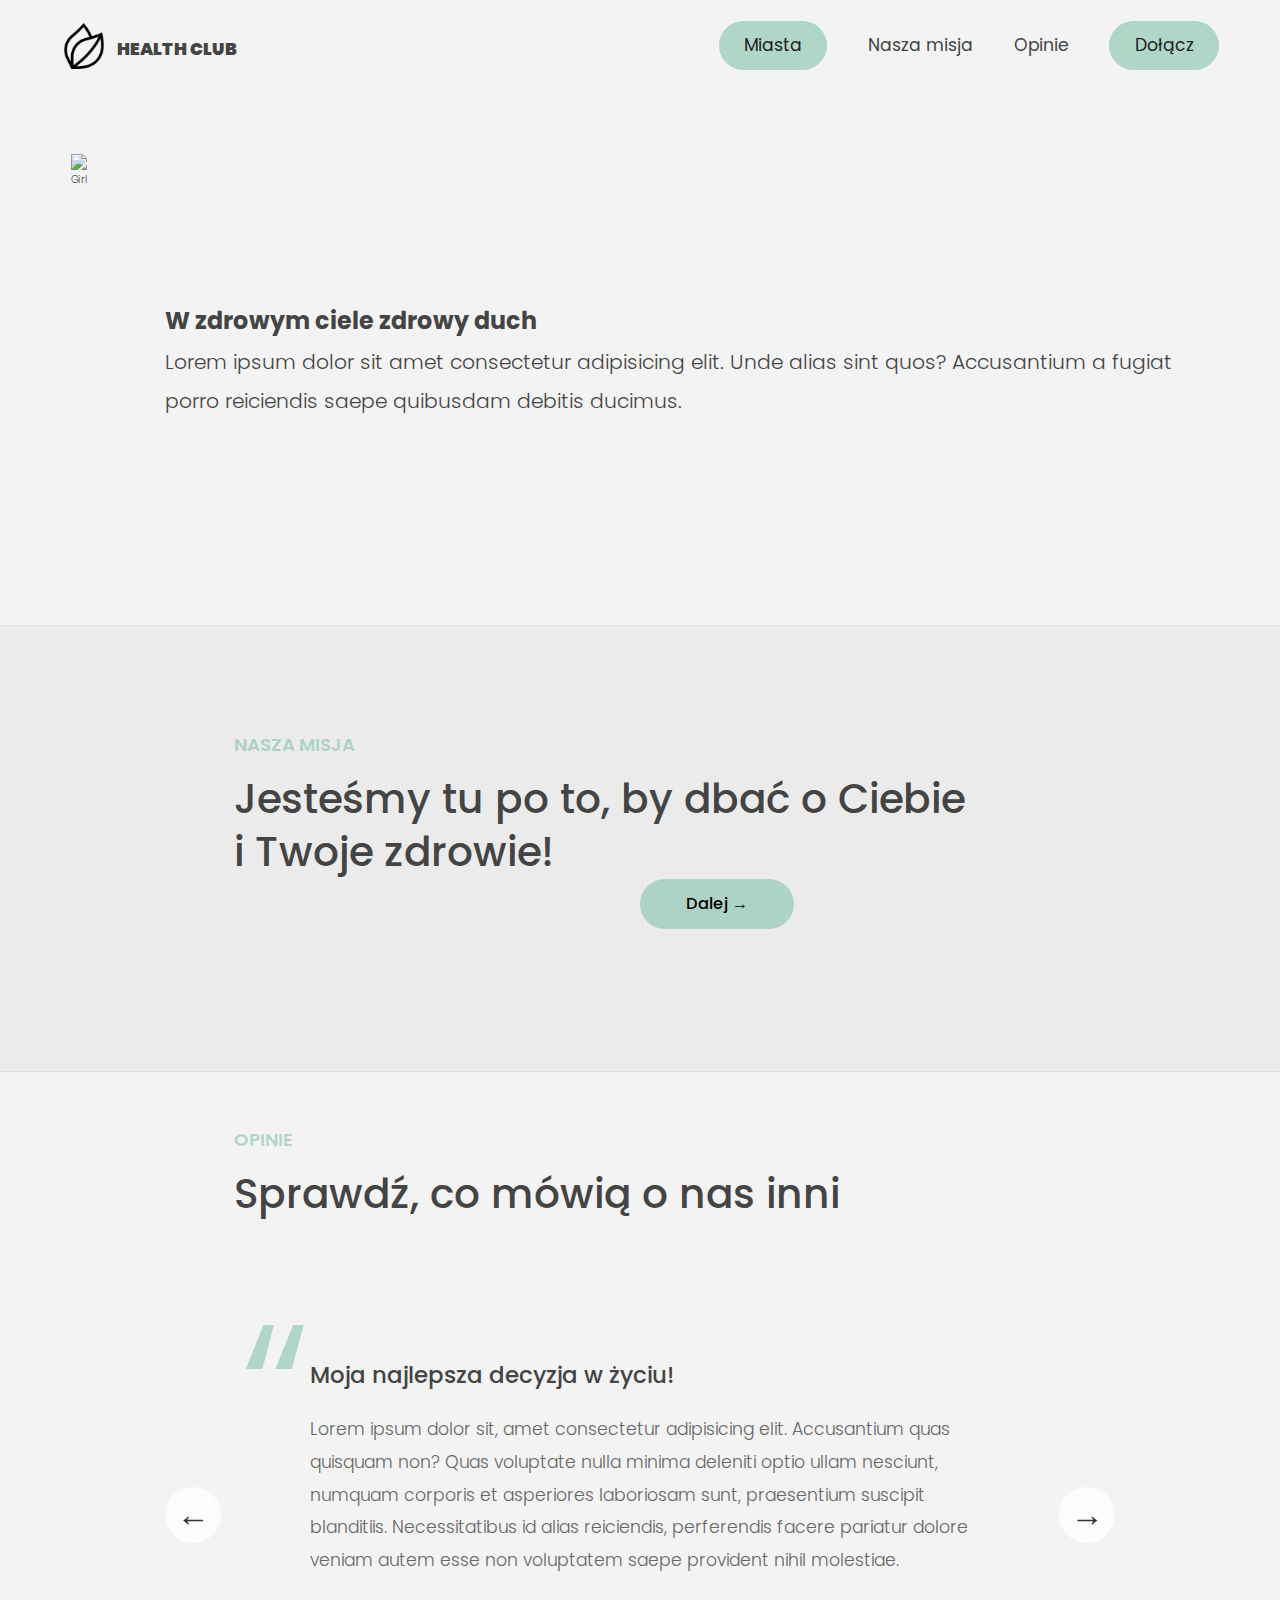
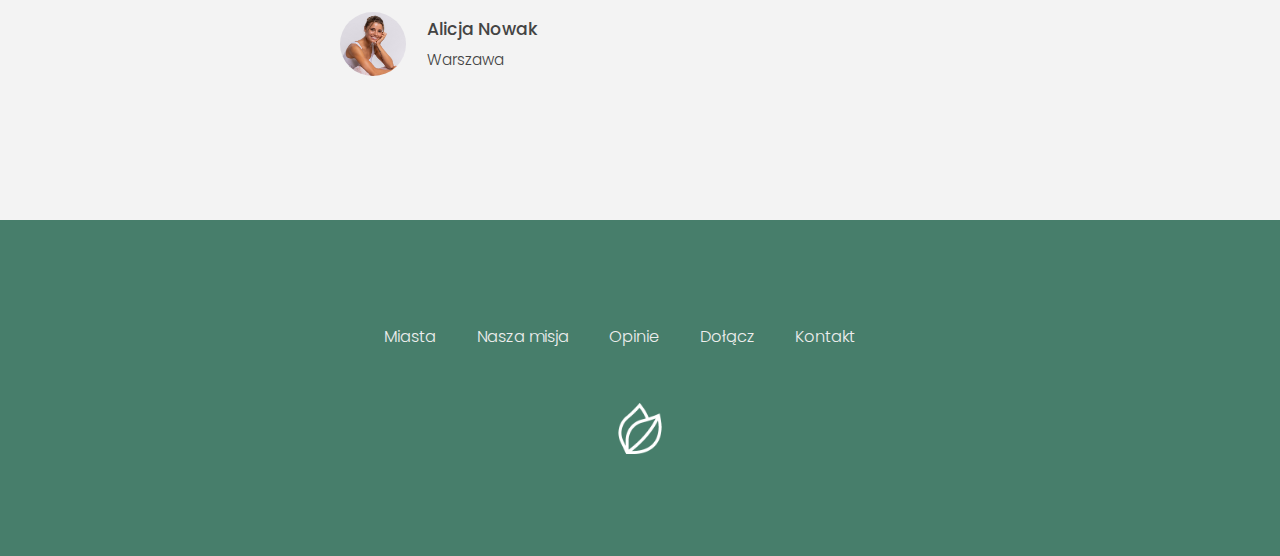
==== index.html @ d6ad9c66 "mostly responsive view" ====
<!DOCTYPE html>
<html lang="pl">
  <head>
    <meta charset="UTF-8" />
    <meta http-equiv="X-UA-Compatible" content="IE=edge" />
    <meta name="viewport" content="width=device-width, initial-scale=1.0" />
    <link
      href="https://fonts.googleapis.com/css?family=Poppins:300,400,500,600&display=swap"
      rel="stylesheet"
    />
    <link rel="shortcut icon" type="image/png" href="img/leaf.png" />
    <link rel="stylesheet" href="style.css" />

    <title>Health club | Dołącz do nas</title>

    <script defer src="scipt.js"></script>
  </head>
  <body>
    <nav class="nav">
      <div class="logo">
        <img src="img/leaf.png" alt="leaf logo" class="nav__logo" />
        <div class="logo__position">
          <a
            id="logo__weight"
            class="nav__link-logo"
            href="https://www.healthclubs.com/"
            >HEALTH CLUB</a
          >
        </div>
      </div>
      <ul class="nav__links">
        <li class="nav__item">
          <a onclick="dropdownMenu()" class="nav__link nav__link--btn" href="#">
            Miasta
          </a>
          <div id="dropdownMenu" class="dropdown-content">
            <a href="#">Warszawa</a>
            <a href="#">Kraków</a>
            <a href="#">Poznań</a>
            <a href="#">Łódź</a>
          </div>
        </li>
        <li class="nav__item">
          <a class="nav__link" href="#section--mission">Nasza misja</a>
        </li>
        <li class="nav__item">
          <a class="nav__link" href="#section--slider">Opinie</a>
        </li>
        <li class="nav__item">
          <a class="nav__link nav__link--btn btn--show-modal" href="#"
            >Dołącz</a
          >
        </li>
      </ul>
      <div class="hamburger">
        <span class="bar"></span>
        <span class="bar"></span>
        <span class="bar"></span>
      </div>
    </nav>

    <div class="modal hidden">
      <button class="btn--close-modal">&times;</button>
      <h2 class="modal__header">
        Wypełnij formularz<br />
        i razem z nami <br />
        dbaj o zdrowie
      </h2>
      <form class="modal__form">
        <div class="form-control">
          <label>Imię</label>
          <input type="text" id="username" />
          <small>Error message</small>
        </div>
        <div class="form-control">
          <label>Nazwisko</label>
          <input type="text" id="surname" />
          <small>Error message</small>
        </div>
        <!-- <div class="form-control">
          <label>Wiek</label>
          <input type="number" id="age" min="18" />
          <small>Error message</small>
        </div> -->
        <div class="form-control">
          <label>Adres e-mail</label>
          <input type="email" id="email" />
          <small>Error message</small>
        </div>
        <button class="btn" type="submit">Dalej &rarr;</button>
      </form>
    </div>
    <div class="overlay hidden"></div>

    <section class="section-girl">
      <img
        src="img/sports-girl-with-dumbbells.jpg"
        alt="Girl"
        class="girl__img"
      />
      <header class="girl__header">
        <h3>W zdrowym ciele zdrowy duch</h3>
        <p>
          Lorem ipsum dolor sit amet consectetur adipisicing elit. Unde alias
          sint quos? Accusantium a fugiat porro reiciendis saepe quibusdam
          debitis ducimus.
        </p>
      </header>
    </section>

    <section class="section__mission" id="section--mission">
      <div class="section__title--mission">
        <h2 class="section__description">NASZA MISJA</h2>
        <h1 class="section__header">
          Jesteśmy tu po to, by dbać o Ciebie<br />i Twoje zdrowie!
        </h1>
        <button class="btn__mission">Dalej &rarr;</button>
      </div>
    </section>

    <section class="section" id="section--slider">
      <div class="section__title section__title--testimonials">
        <h2 class="section__description">OPINIE</h2>
        <h3 class="section__header">Sprawdź, co mówią o nas inni</h3>
      </div>

      <div class="slider">
        <div class="slide">
          <div class="testimonial">
            <h4 class="testimonial__header">Moja najlepsza decyzja w życiu!</h4>
            <blockquote class="testimonial__text">
              Lorem ipsum dolor sit, amet consectetur adipisicing elit.
              Accusantium quas quisquam non? Quas voluptate nulla minima
              deleniti optio ullam nesciunt, numquam corporis et asperiores
              laboriosam sunt, praesentium suscipit blanditiis. Necessitatibus
              id alias reiciendis, perferendis facere pariatur dolore veniam
              autem esse non voluptatem saepe provident nihil molestiae.
            </blockquote>
            <address class="testimonial__author">
              <img
                src="img/testimonial-alicja.jpg"
                alt=""
                class="testimonial__photo"
              />
              <h6 class="testimonial__name">Alicja Nowak</h6>
              <p class="testimonial__location">Warszawa</p>
            </address>
          </div>
        </div>

        <div class="slide">
          <div class="testimonial">
            <h5 class="testimonial__header">
              Drugi raz wybrałabym HEALTH CLUB
            </h5>
            <blockquote class="testimonial__text">
              Quisquam itaque deserunt ullam, quia ea repellendus provident,
              ducimus neque ipsam modi voluptatibus doloremque, corrupti
              laborum. Incidunt numquam perferendis veritatis neque repellendus.
              Lorem, ipsum dolor sit amet consectetur adipisicing elit. Illo
              deserunt exercitationem deleniti.
            </blockquote>
            <address class="testimonial__author">
              <img
                src="img/testimonial-aneta.jpg"
                alt=""
                class="testimonial__photo"
              />
              <h6 class="testimonial__name">Aneta Kowalska</h6>
              <p class="testimonial__location">Gdańsk</p>
            </address>
          </div>
        </div>

        <button class="slider__btn slider__btn--left">&larr;</button>
        <button class="slider__btn slider__btn--right">&rarr;</button>
      </div>
    </section>

    <footer class="footer">
      <ul class="footer__nav">
        <li class="footer__item">
          <a class="footer__link" href="#">Miasta</a>
        </li>
        <li class="footer__item">
          <a class="footer__link" href="#">Nasza misja</a>
        </li>
        <li class="footer__item">
          <a class="footer__link" href="#">Opinie</a>
        </li>
        <li class="footer__item">
          <a class="footer__link" href="#">Dołącz</a>
        </li>
        <li class="footer__item">
          <a class="footer__link" href="#">Kontakt</a>
        </li>
      </ul>
      <img src="img/white-leaf.png" alt="Logo" class="footer__logo" />
    </footer>
  </body>
</html>
---- style.css ----
:root {
  --color-primary: #89c4afa1;
  --color-primary-darker: #5fad92a1;
  --body-background-color: #f3f3f3;
  --text-color-base: #444;
  --line-height-base: 1.9;
  --font-family-base: 'Poppins', sans-serif;
  --font-weight-base: 300;
}

* {
  margin: 0;
  padding: 0;
  box-sizing: inherit;
}

html {
  font-size: 63.5%;
  box-sizing: border-box;
}

body {
  font-family: var(--font-family-base);
  font-weight: var(--font-weight-base);
  color: var(--text-color-base);
  line-height: var(--line-height-base);
  background-color: var(--body-background-color);
}

.btn {
  display: inline-block;
  background-color: var(--color-primary);
  font-size: 1.6rem;
  font-family: inherit;
  font-weight: 500;
  border: none;
  padding: 1.25rem 4.5rem;
  border-radius: 10rem;
  cursor: pointer;
  transition: all 0.3s;
}

.btn:hover {
  background-color: var(--color-primary-darker);
}

/* NAVIGATION */
.nav {
  display: flex;
  justify-content: space-between;
  align-items: center;
  height: 9rem;
  width: 100%;
  padding: 0 6rem;
}

.hamburger {
  display: none;
}

.bar {
  display: block;
  width: 25px;
  height: 3px;
  margin: 5px auto;
  -webkit-transition: all 0.3s ease-in-out;
  transition: all 0.3s ease-in-out;
  background-color: #101010;
}

.logo {
  display: flex;
  flex-direction: row;
}

.nav__logo {
  height: 4.5rem;
}

.logo__position {
  padding-left: 1rem;
  padding-top: 1rem;
}

#logo__weight {
  font-weight: 900;
}

.nav__links {
  display: flex;
  align-items: center;
  float: right;
  list-style: none;
}

.nav__item {
  margin-left: 4rem;
}

.nav__link-logo {
  font-size: 1.7rem;
  font-weight: 400;
  color: inherit;
  text-decoration: none;
  display: block;
}

.nav__link:link,
.nav__link:visited {
  font-size: 1.7rem;
  font-weight: 400;
  color: inherit;
  text-decoration: none;
  display: block;
}

/* GREEN CIRCLE */
.nav__link--btn:link,
.nav__link--btn:visited {
  padding: 0.8rem 2.5rem;
  border-radius: 3rem;
  background-color: var(--color-primary);
  color: #222;
}

.dropdown-content {
  font-size: 1.4rem;
  font-weight: 350;
  display: none;
  position: absolute;
  background-color: #f1f1f1;
  min-width: 160px;
  overflow: auto;
  box-shadow: 0px 8px 16px 0px rgba(0, 0, 0, 0.2);
}

.dropdown-content a {
  color: black;
  padding: 12px 16px;
  text-decoration: none;
  display: block;
}

.show {
  display: block;
}

@media only screen and (max-width: 960px) {
  .nav {
    padding: 0 2rem;
  }

  .nav__links {
    position: fixed;
    left: -100%;
    top: 0rem;
    padding-top: 13rem;
    display: flex;
    flex-direction: column;
    align-items: center;
    background-color: #b8dfd1;
    width: 100%;
    height: 100%;
    border-radius: 10px;
    text-align: center;
    transition: 0.3s;
    z-index: 800;
    box-shadow: 0 10px 27px rgba(0, 0, 0, 0.05);
  }

  /* GREEN CIRCLE */
  .nav__link--btn:link,
  .nav__link--btn:visited {
    padding: 0;
    border: none;
    border-radius: 0px;
    background-color: #b8dfd1;
    color: inherit;
  }

  .nav__link:link,
  .nav__link:visited {
    font-size: 2.7rem;
  }

  .nav__links.active {
    left: 0;
  }

  .nav-item {
    margin: 2.5rem 0;
  }

  .hamburger {
    display: block;
    cursor: pointer;
    float: right;
    z-index: 900;
  }

  .hamburger.active .bar:nth-child(2) {
    opacity: 0;
  }

  .hamburger.active .bar:nth-child(1) {
    -webkit-transform: translateY(8px) rotate(45deg);
    transform: translateY(8px) rotate(45deg);
  }

  .hamburger.active .bar:nth-child(3) {
    -webkit-transform: translateY(-8px) rotate(-45deg);
    transform: translateY(-8px) rotate(-45deg);
  }
}

/* FOOTER */
.footer {
  padding: 10rem 3rem;
  background-color: #477e6b;
  padding-bottom: 5rem;
}

.footer__nav {
  list-style: none;
  display: flex;
  justify-content: center;
  margin-bottom: 5rem;
}

.footer__item {
  margin-right: 4rem;
}

.footer__link {
  font-size: 1.6rem;
  color: #eee;
  text-decoration: none;
}

.footer__logo {
  height: 5rem;
  display: block;
  margin: 0 auto;
  margin-bottom: 5rem;
}

@media only screen and (max-width: 960px) {
  .footer {
    padding: 4rem;
    background-color: #477e6b;
    padding-bottom: 5rem;
  }

  .footer__item {
    margin-right: 3rem;
  }
}

@media only screen and (max-width: 550px) {
  .footer__nav {
    list-style: none;
    display: flex;
    flex-direction: column;
    align-items: center;
    justify-content: center;
    margin-bottom: 5rem;
  }

  .footer__link {
    font-size: 2rem;
    padding-bottom: 2rem;
    color: #eee;
    text-decoration: none;
  }
}

/* MODAL WINDOW */
.modal {
  position: fixed;
  top: 50%;
  left: 50%;
  transform: translate(-50%, -50%);
  max-width: 60rem;
  width: 90%;
  background-color: var(--body-background-color);
  padding: 4rem 4rem;
  box-shadow: 0 4rem 6rem rgba(0, 0, 0, 0.3);
  z-index: 1000;
  transition: all 0.5s;
}

.overlay {
  position: fixed;
  top: 0;
  left: 0;
  width: 100%;
  height: 100%;
  background-color: rgba(0, 0, 0, 0.5);
  backdrop-filter: blur(4px);
  z-index: 100;
  transition: all 0.5s;
}

.modal__header {
  font-size: 3.25rem;
  margin-bottom: 4rem;
  line-height: 1.5;
}

.modal__form {
  align-items: center;
}

.modal__form label {
  font-size: 1.7rem;
  font-weight: 500;
}

.modal__form input {
  font-size: 1.7rem;
  padding: 1rem 1.5rem;
  border: 1px solid #ddd;
  border-radius: 0.5rem;
  display: block;
}

.modal__form button {
  grid-column: 1 / span 2;
  justify-self: center;
  margin-top: 1rem;
}

.btn--close-modal {
  font-family: inherit;
  color: inherit;
  position: absolute;
  top: 0.5rem;
  right: 2rem;
  font-size: 4rem;
  cursor: pointer;
  border: none;
  background: none;
}

.hidden {
  visibility: hidden;
  opacity: 0;
}

/* FORM VALIDATION */
.form-control {
  display: flex;
  flex-direction: column;
}

.form-control.success input {
  border-color: #2ecc71;
}

.form-control.error input {
  border-color: #e74c3c;
  background-color: rgba(238, 185, 185, 0.247);
}

.form-control small {
  font-size: 1.1rem;
  color: #e74c3c;
  bottom: 0;
  left: 0;
  visibility: hidden;
}

.form-control.error small {
  visibility: visible;
}

@media only screen and (max-width: 768px) {
  .modal {
    width: 90%;
    margin: 0;
  }

  .modal__header {
    font-size: 3rem;
    margin-bottom: 1rem;
    line-height: 1;
  }

  .modal__form label {
    font-size: 1.7rem;
    font-weight: 400;
  }
}

/* SECTION girl */
.section-girl {
  margin-top: 6.2rem;
  margin-bottom: 6rem;
  display: flex;
  flex-direction: column;
  align-items: center;
}

@media only screen and (min-width: 1028px) {
  .section-girl {
    flex-direction: row;
  }
}

@media only screen and (max-width: 1028px) {
  .girl__header {
    font-size: 2rem;
    padding-top: 4rem;
    padding-left: 7rem;
    padding-right: 6rem;
  }
}

@media only screen and (max-width: 960px) {
  .girl__header {
    font-size: 0.3rem;
    padding-top: 2rem;
    padding-left: 0rem;
    padding-right: 0rem;
  }

  .section-girl {
    padding: 0rem;
  }
}

.girl__img {
  height: 410px;
  padding-left: 7rem;
  /* max-width: 100%; */
}

@media only screen and (max-width: 1024px) {
  .girl__img {
    width: 100%;
    height: auto;
    padding-left: 0rem;
    /* max-width: 100%; */
  }
}

.girl__header {
  font-size: 2rem;
  padding-left: 7rem;
  padding-right: 6rem;
}

/* SECTION mission */
.section__mission {
  padding-top: 10rem;
  padding-bottom: 10rem;
  border-top: 1px solid #ddd;
  background-color: #5353530c;
}

.section__title--mission {
  max-width: 80rem;
  margin: 0 auto 4rem auto;
}

.btn__mission {
  background-color: var(--color-primary);
  position: relative;
  top: 55%;
  left: 50%;
  font-size: 1.6rem;
  font-family: inherit;
  font-weight: 500;
  border: none;
  padding: 1.25rem 4.5rem;
  border-radius: 10rem;
  cursor: pointer;
  transition: all 0.3s;
}

/* SECTION slider */
@media only screen and (max-width: 890px) {
  .section__header {
    font-size: 1rem;
    padding-bottom: 0rem;
    line-height: 0.4;
    font-weight: 400;
  }

  .section__mission {
    padding-top: 5rem;
    padding-bottom: 3rem;
    padding-left: 5rem;
  }

  .section__title {
    max-width: 80rem;
    padding-left: 5rem;
    margin: 0 auto 8rem auto;
  }
}

@media only screen and (max-width: 610px) {
  .testimonial::before {
    display: none;
  }

  .testimonial__text {
    max-height: 30rem;
  }
}

.section {
  padding: 5rem 1rem;
  border-top: 1px solid #ddd;
  transition: transform 1s, opacity 1s;
}

.section__title {
  max-width: 80rem;
  margin: 0 auto 8rem auto;
}

.section__description {
  font-size: 1.8rem;
  font-weight: 600;
  text-transform: uppercase;
  color: var(--color-primary);
  margin-bottom: 1rem;
}

.section__header {
  font-size: 4rem;
  line-height: 1.3;
  font-weight: 500;
}

.slider {
  max-width: 100rem;
  height: 50rem;
  margin: 0 auto;
  position: relative;

  /* IN THE END */
  overflow: hidden;
}

.slide {
  position: absolute;
  top: 0;
  width: 100%;
  height: 50rem;

  display: flex;
  align-items: center;
  justify-content: center;

  /* THIS creates the animation! */
  transition: transform 1s;
}

.slider__btn {
  position: absolute;
  top: 50%;
  z-index: 10;

  border: none;
  background: rgba(255, 255, 255, 0.7);
  font-family: inherit;
  color: #333;
  border-radius: 50%;
  height: 5.5rem;
  width: 5.5rem;
  font-size: 3.25rem;
  cursor: pointer;
}

.slider__btn--left {
  left: 6%;
  transform: translate(-50%, -50%);
}

.slider__btn--right {
  right: 6%;
  transform: translate(50%, -50%);
}

/* TESTIMONIALS */
.testimonial {
  width: 65%;
  position: relative;
}

.testimonial::before {
  content: '\201C';
  position: absolute;
  top: -5.7rem;
  left: -6.8rem;
  line-height: 1;
  font-size: 20rem;
  font-family: inherit;
  color: var(--color-primary);
  z-index: -1;
}

.testimonial__header {
  font-size: 2.25rem;
  font-weight: 500;
  margin-bottom: 1.5rem;
}

.testimonial__text {
  font-size: 1.7rem;
  margin-bottom: 3.5rem;
  color: #666;
}

.testimonial__author {
  margin-left: 3rem;
  font-style: normal;

  display: grid;
  grid-template-columns: 6.5rem 1fr;
  column-gap: 2rem;
}

.testimonial__photo {
  grid-row: 1 / span 2;
  width: 6.5rem;
  border-radius: 50%;
}

.testimonial__name {
  font-size: 1.7rem;
  font-weight: 500;
  align-self: end;
  margin: 0;
}

.testimonial__location {
  font-size: 1.5rem;
}

.section__title--testimonials {
  margin-bottom: 4rem;
}
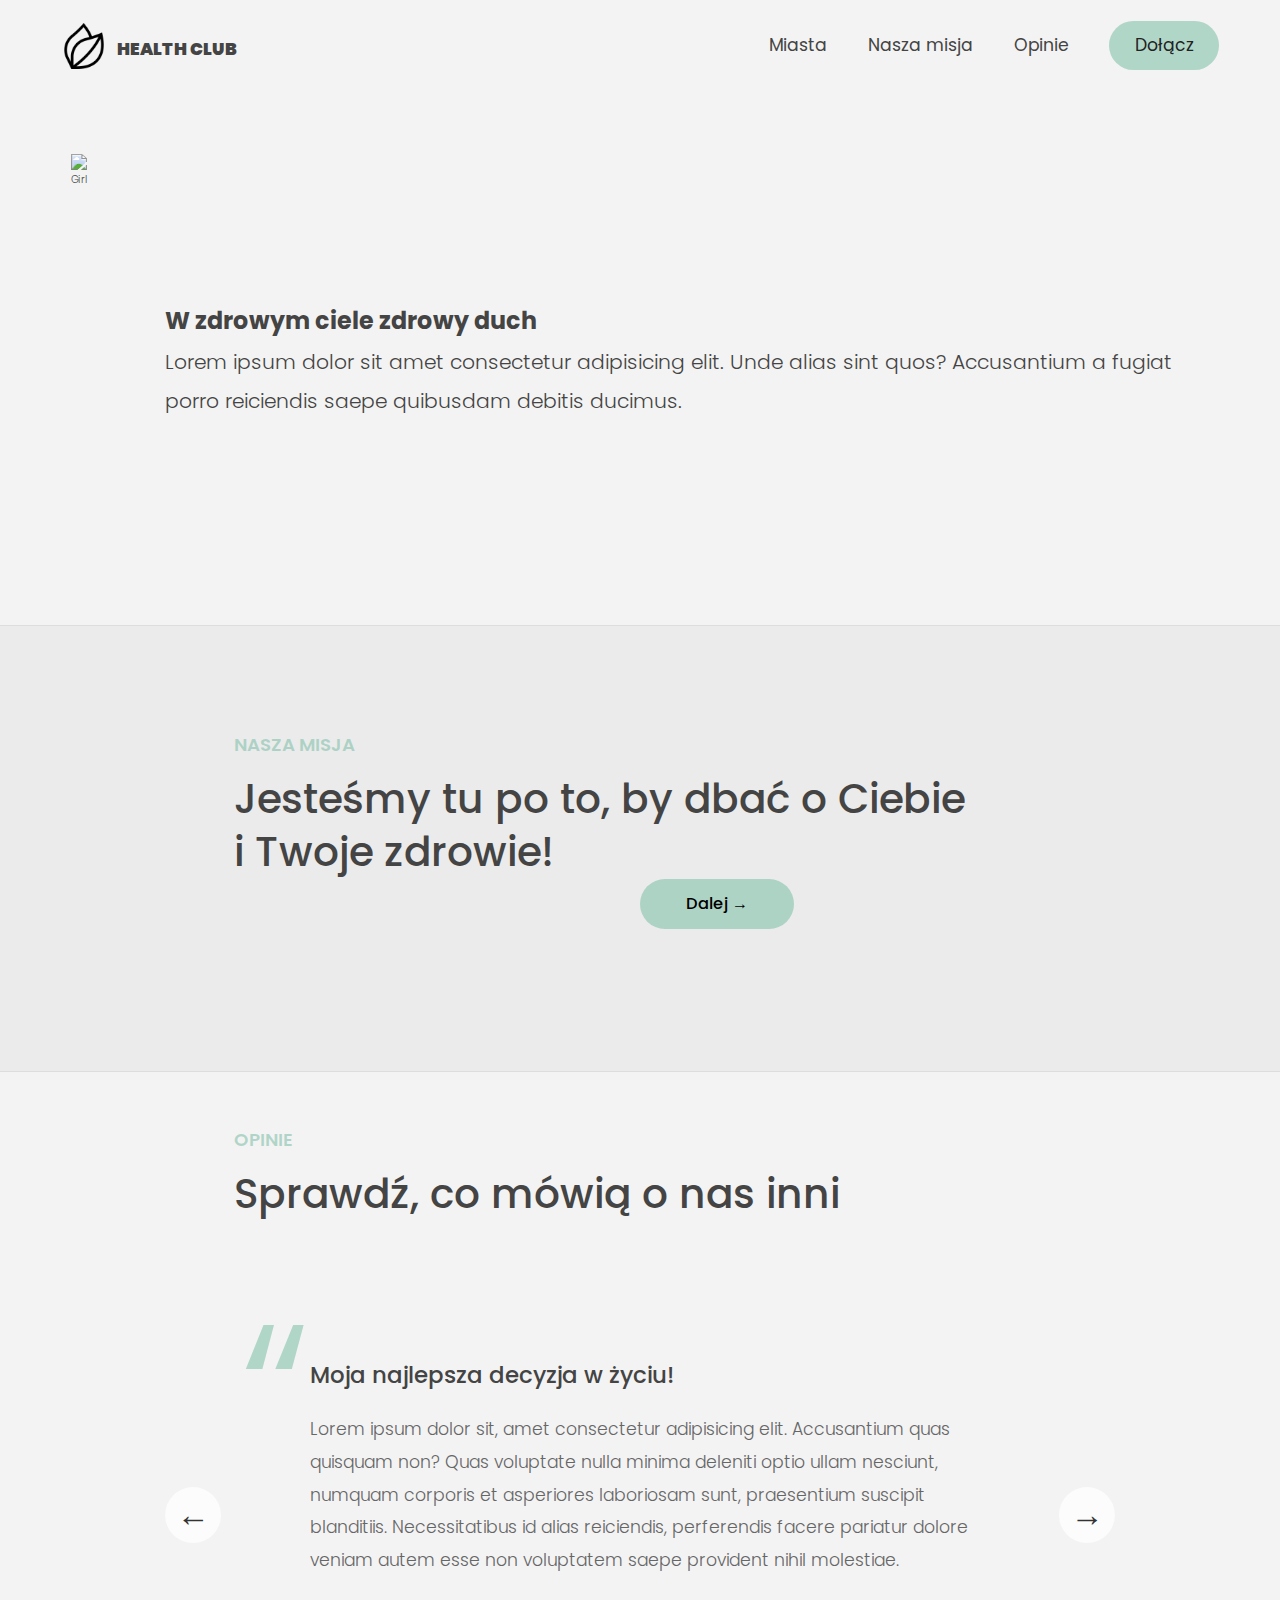
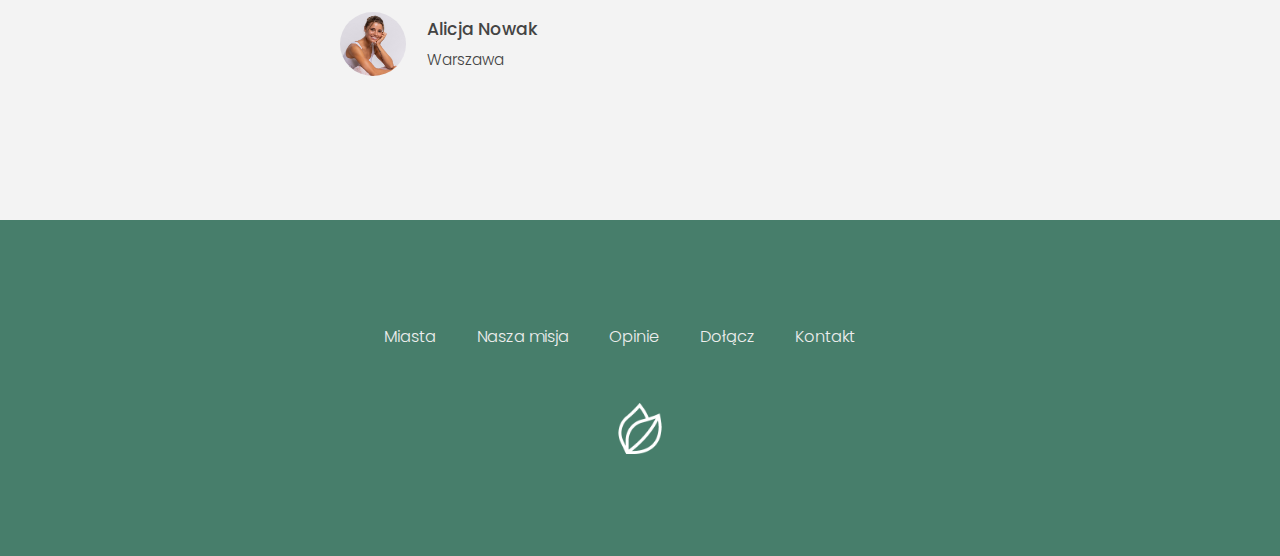
==== commit 66e29250: "changes" ====
--- a/index.html
+++ b/index.html
@@ -30,10 +30,10 @@
       </div>
       <ul class="nav__links">
         <li class="nav__item">
-          <a onclick="dropdownMenu()" class="nav__link nav__link--btn" href="#">
+          <div class="menu_city nav__link-city">
             Miasta
-          </a>
-          <div id="dropdownMenu" class="dropdown-content">
+          </div>
+          <div id="dropdown_menu" class="dropdown-content">
             <a href="#">Warszawa</a>
             <a href="#">Kraków</a>
             <a href="#">Poznań</a>
@@ -47,9 +47,9 @@
           <a class="nav__link" href="#section--slider">Opinie</a>
         </li>
         <li class="nav__item">
-          <a class="nav__link nav__link--btn btn--show-modal" href="#"
-            >Dołącz</a
-          >
+          <div class="nav__link nav__link--btn btn--show-modal" 
+            >Dołącz</
+          </div>
         </li>
       </ul>
       <div class="hamburger">
@@ -92,13 +92,13 @@
     </div>
     <div class="overlay hidden"></div>
 
-    <section class="section-girl">
+    <section class="section-hero">
       <img
         src="img/sports-girl-with-dumbbells.jpg"
         alt="Girl"
-        class="girl__img"
+        class="hero__img"
       />
-      <header class="girl__header">
+      <header class="hero__header">
         <h3>W zdrowym ciele zdrowy duch</h3>
         <p>
           Lorem ipsum dolor sit amet consectetur adipisicing elit. Unde alias
--- a/style.css
+++ b/style.css
@@ -105,22 +105,31 @@
   display: block;
 }
 
-.nav__link:link,
-.nav__link:visited {
+.nav__link {
   font-size: 1.7rem;
   font-weight: 400;
   color: inherit;
   text-decoration: none;
   display: block;
+  cursor: pointer;
 }
 
 /* GREEN CIRCLE */
-.nav__link--btn:link,
-.nav__link--btn:visited {
+.nav__link--btn,
+.nav__link--btn {
   padding: 0.8rem 2.5rem;
   border-radius: 3rem;
   background-color: var(--color-primary);
   color: #222;
+}
+
+.nav__link-city {
+  font-size: 1.7rem;
+  font-weight: 400;
+  color: inherit;
+  text-decoration: none;
+  display: block;
+  cursor: pointer;
 }
 
 .dropdown-content {
@@ -169,8 +178,7 @@
   }
 
   /* GREEN CIRCLE */
-  .nav__link--btn:link,
-  .nav__link--btn:visited {
+  .nav__link--btn {
     padding: 0;
     border: none;
     border-radius: 0px;
@@ -178,8 +186,7 @@
     color: inherit;
   }
 
-  .nav__link:link,
-  .nav__link:visited {
+  .nav__link {
     font-size: 2.7rem;
   }
 
@@ -392,8 +399,8 @@
   }
 }
 
-/* SECTION girl */
-.section-girl {
+/* SECTION hero */
+.section-hero {
   margin-top: 6.2rem;
   margin-bottom: 6rem;
   display: flex;
@@ -402,41 +409,25 @@
 }
 
 @media only screen and (min-width: 1028px) {
-  .section-girl {
+  .section-hero {
     flex-direction: row;
   }
 }
 
-@media only screen and (max-width: 1028px) {
-  .girl__header {
-    font-size: 2rem;
-    padding-top: 4rem;
-    padding-left: 7rem;
-    padding-right: 6rem;
-  }
-}
-
 @media only screen and (max-width: 960px) {
-  .girl__header {
-    font-size: 0.3rem;
-    padding-top: 2rem;
-    padding-left: 0rem;
-    padding-right: 0rem;
-  }
-
-  .section-girl {
+  .section-hero {
     padding: 0rem;
   }
 }
 
-.girl__img {
+.hero__img {
   height: 410px;
   padding-left: 7rem;
   /* max-width: 100%; */
 }
 
 @media only screen and (max-width: 1024px) {
-  .girl__img {
+  .hero__img {
     width: 100%;
     height: auto;
     padding-left: 0rem;
@@ -444,10 +435,14 @@
   }
 }
 
-.girl__header {
+.hero__header {
+  padding: 2rem 3rem;
   font-size: 2rem;
-  padding-left: 7rem;
-  padding-right: 6rem;
+
+  @media only screen and (min-width: 960px) {
+    padding-left: 7rem;
+    padding-right: 6rem;
+  }
 }
 
 /* SECTION mission */
@@ -478,6 +473,13 @@
   transition: all 0.3s;
 }
 
+@media only screen and (max-width: 610px) {
+  .btn__mission {
+    left: 30%;
+    margin-top: 3rem;
+  }
+}
+
 /* SECTION slider */
 @media only screen and (max-width: 890px) {
   .section__header {
@@ -505,9 +507,9 @@
     display: none;
   }
 
-  .testimonial__text {
+  /* .testimonial__text {
     max-height: 30rem;
-  }
+  } */
 }
 
 .section {
@@ -557,6 +559,12 @@
 
   /* THIS creates the animation! */
   transition: transform 1s;
+}
+
+@media only screen and (max-width: 610px) {
+  .slide {
+    height: 30rem;
+  }
 }
 
 .slider__btn {
